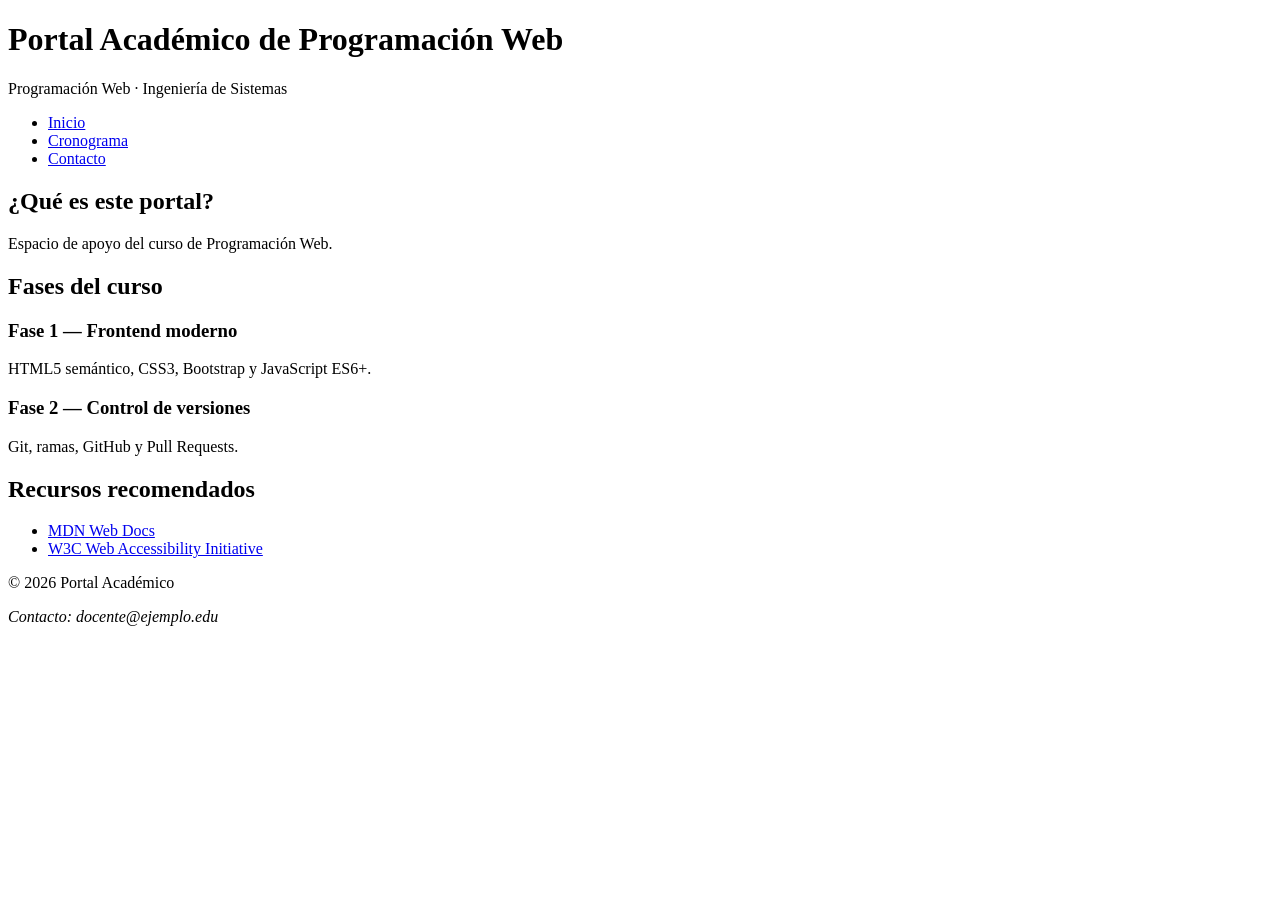
==== portal-academico/index.html @ 8da9298e "Nuevos cambios en el index.html" ====
<!doctype html>
<html lang="es">
  <head>
    <meta charset="UTF-8" />
    <meta name="viewport" content="width=device-width, initial-scale=1.0" />
    <meta
      name="description"
      content="Portal académico del curso de Programación Web"
    />
    <title>Portal Académico | Programación Web</title>
  </head>
<body>
    <header>
        <h1>Portal Académico de Programación Web</h1>
        <p>Programación Web · Ingeniería de Sistemas</p>
    </header>
    <nav aria-label="Menú principal">
        <ul>
            <li><a href="index.html">Inicio</a></li>
            <li><a href="datos.html">Cronograma</a></li>
            <li><a href="contacto.html">Contacto</a></li>
        </ul>
    </nav>
    <main>
        <section aria-labelledby="t-portal">
            <h2 id="t-portal">¿Qué es este portal?</h2>
            <p>Espacio de apoyo del curso de Programación Web.</p>
        </section>
        <section aria-labelledby="t-fases">
            <h2 id="t-fases">Fases del curso</h2>
            <article>
            <h3>Fase 1 — Frontend moderno</h3>
            <p>HTML5 semántico, CSS3, Bootstrap y JavaScript ES6+.</p>
            </article>
        <article>
        <h3>Fase 2 — Control de versiones</h3>
        <p>Git, ramas, GitHub y Pull Requests.</p>
        </article>
        </section>
    
    <aside> 
        <h2>Recursos recomendados</h2> 
        <ul> 
            <li><a href="https://developer.mozilla.org/" target="_blank" rel="noopener">MDN Web Docs</a></li> <li><a href="https://www.w3.org/WAI/" target="_blank" rel="noopener">W3C Web Accessibility Initiative</a></li> 
        </ul>
    </aside>
    </main>
    <footer>
        <p>© 2026 Portal Académico</p>
        <address>Contacto: docente@ejemplo.edu</address>
    </footer>
</body>
</html>
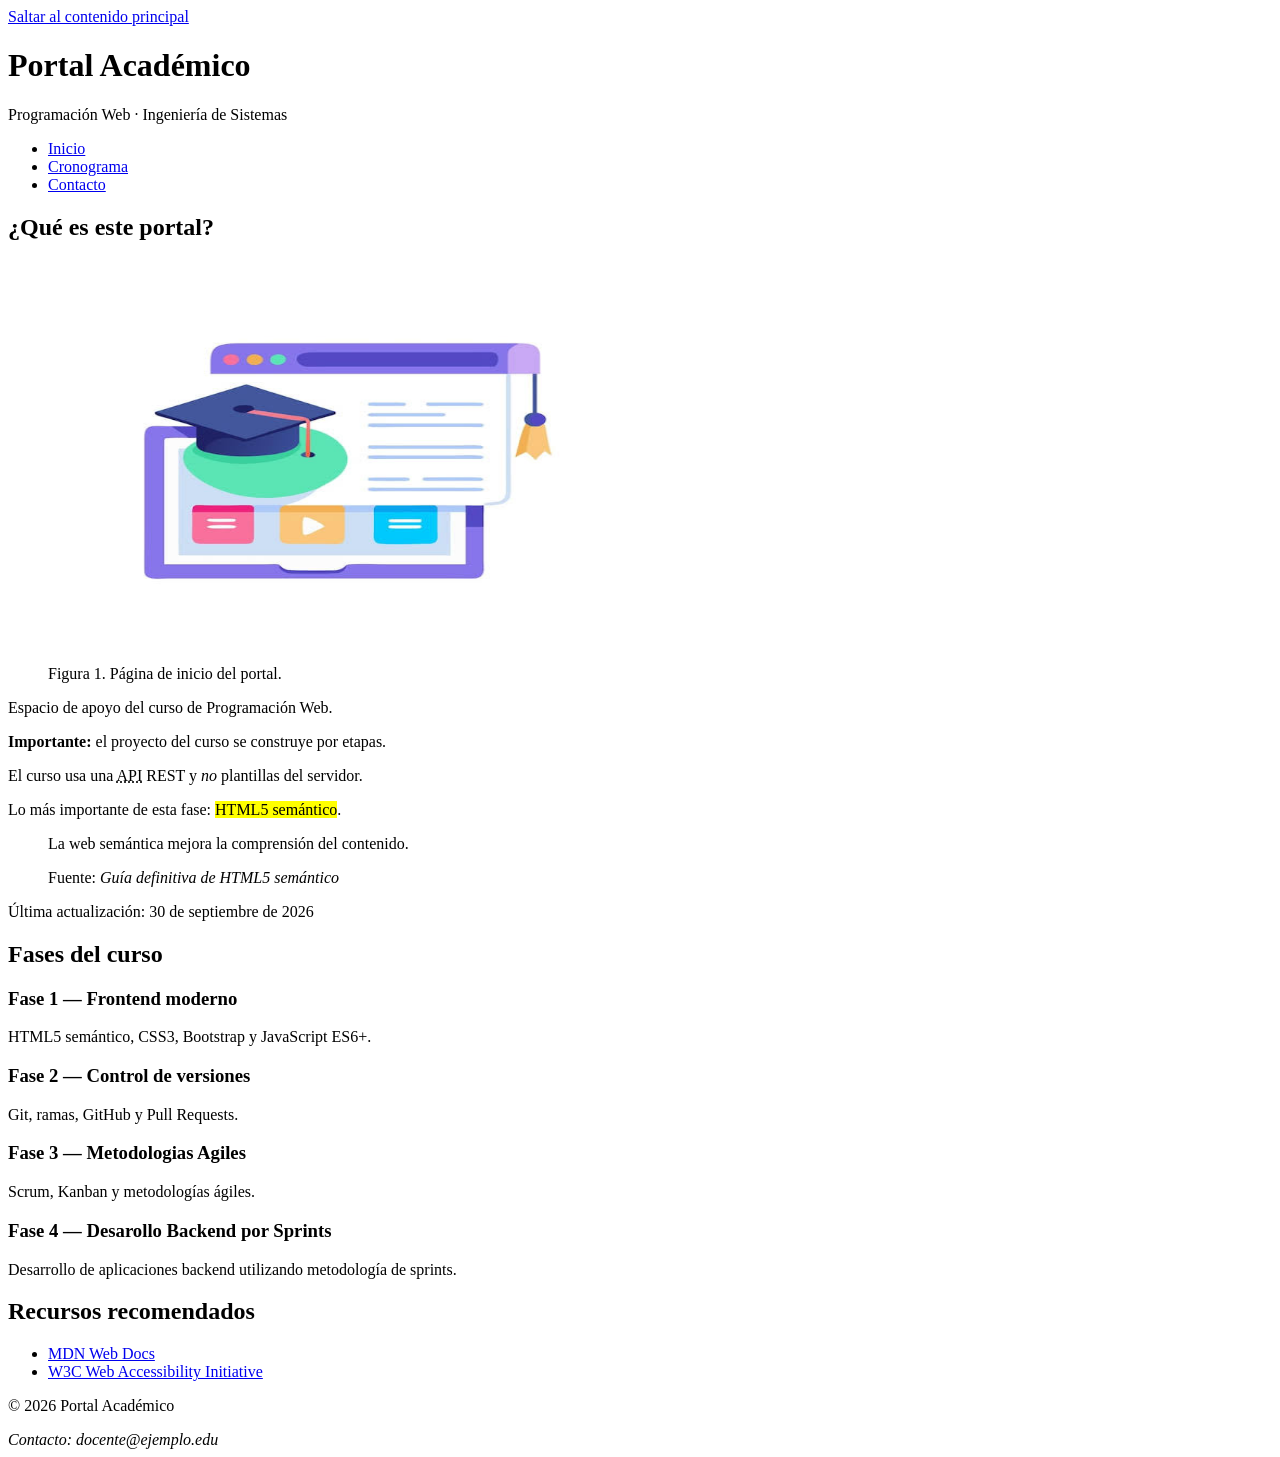
==== commit 0b8f9425: "chore: html semantico terminado, antes de css" ====
--- a/portal-academico/index.html
+++ b/portal-academico/index.html
@@ -9,45 +9,99 @@
     />
     <title>Portal Académico | Programación Web</title>
   </head>
-<body>
+  <body>
+    <a href="#contenido">Saltar al contenido principal</a>
     <header>
-        <h1>Portal Académico de Programación Web</h1>
-        <p>Programación Web · Ingeniería de Sistemas</p>
+      <h1>Portal Académico</h1>
+      <p>Programación Web · Ingeniería de Sistemas</p>
     </header>
     <nav aria-label="Menú principal">
+      <ul>
+        <li><a href="index.html">Inicio</a></li>
+        <li><a href="datos.html">Cronograma</a></li>
+        <li><a href="contacto.html">Contacto</a></li>
+      </ul>
+    </nav>
+    <main id="contenido">
+      <section aria-labelledby="t-portal">
+        <h2 id="t-portal">¿Qué es este portal?</h2>
+        <figure>
+          <img
+            src="img/portal.png"
+            alt="Captura de la página de inicio del portal académico"
+            width="600"
+            height="400"
+          />
+          <figcaption>Figura 1. Página de inicio del portal.</figcaption>
+        </figure>
+        <p>Espacio de apoyo del curso de Programación Web.</p>
+        <p>
+          <strong>Importante:</strong> el proyecto del curso se construye por
+          etapas.
+        </p>
+        <p>
+          El curso usa una
+          <abbr title="Interfaz de Programación de Aplicaciones">API</abbr> REST
+          y <em>no</em> plantillas del servidor.
+        </p>
+        <p>Lo más importante de esta fase: <mark>HTML5 semántico</mark>.</p>
+        <blockquote>
+          <p>La web semántica mejora la comprensión del contenido.</p>
+          <footer>
+            Fuente: <cite>Guía definitiva de HTML5 semántico</cite>
+          </footer>
+        </blockquote>
+        <p>
+          Última actualización:
+          <time datetime="2026-09-30">30 de septiembre de 2026</time>
+        </p>
+      </section>
+
+      <section aria-labelledby="t-fases">
+        <h2 id="t-fases">Fases del curso</h2>
+        <article>
+          <h3>Fase 1 — Frontend moderno</h3>
+          <p>HTML5 semántico, CSS3, Bootstrap y JavaScript ES6+.</p>
+        </article>
+        <article>
+          <h3>Fase 2 — Control de versiones</h3>
+          <p>Git, ramas, GitHub y Pull Requests.</p>
+        </article>
+        <article>
+          <h3>Fase 3 — Metodologias Agiles</h3>
+          <p>Scrum, Kanban y metodologías ágiles.</p>
+        </article>
+        <article>
+          <h3>Fase 4 — Desarollo Backend por Sprints</h3>
+          <p>
+            Desarrollo de aplicaciones backend utilizando metodología de
+            sprints.
+          </p>
+        </article>
+      </section>
+
+      <aside>
+        <h2>Recursos recomendados</h2>
         <ul>
-            <li><a href="index.html">Inicio</a></li>
-            <li><a href="datos.html">Cronograma</a></li>
-            <li><a href="contacto.html">Contacto</a></li>
+          <li>
+            <a
+              href="https://developer.mozilla.org/"
+              target="_blank"
+              rel="noopener"
+              >MDN Web Docs</a
+            >
+          </li>
+          <li>
+            <a href="https://www.w3.org/WAI/" target="_blank" rel="noopener"
+              >W3C Web Accessibility Initiative</a
+            >
+          </li>
         </ul>
-    </nav>
-    <main>
-        <section aria-labelledby="t-portal">
-            <h2 id="t-portal">¿Qué es este portal?</h2>
-            <p>Espacio de apoyo del curso de Programación Web.</p>
-        </section>
-        <section aria-labelledby="t-fases">
-            <h2 id="t-fases">Fases del curso</h2>
-            <article>
-            <h3>Fase 1 — Frontend moderno</h3>
-            <p>HTML5 semántico, CSS3, Bootstrap y JavaScript ES6+.</p>
-            </article>
-        <article>
-        <h3>Fase 2 — Control de versiones</h3>
-        <p>Git, ramas, GitHub y Pull Requests.</p>
-        </article>
-        </section>
-    
-    <aside> 
-        <h2>Recursos recomendados</h2> 
-        <ul> 
-            <li><a href="https://developer.mozilla.org/" target="_blank" rel="noopener">MDN Web Docs</a></li> <li><a href="https://www.w3.org/WAI/" target="_blank" rel="noopener">W3C Web Accessibility Initiative</a></li> 
-        </ul>
-    </aside>
+      </aside>
     </main>
     <footer>
-        <p>© 2026 Portal Académico</p>
-        <address>Contacto: docente@ejemplo.edu</address>
+      <p>© 2026 Portal Académico</p>
+      <address>Contacto: docente@ejemplo.edu</address>
     </footer>
-</body>
+  </body>
 </html>
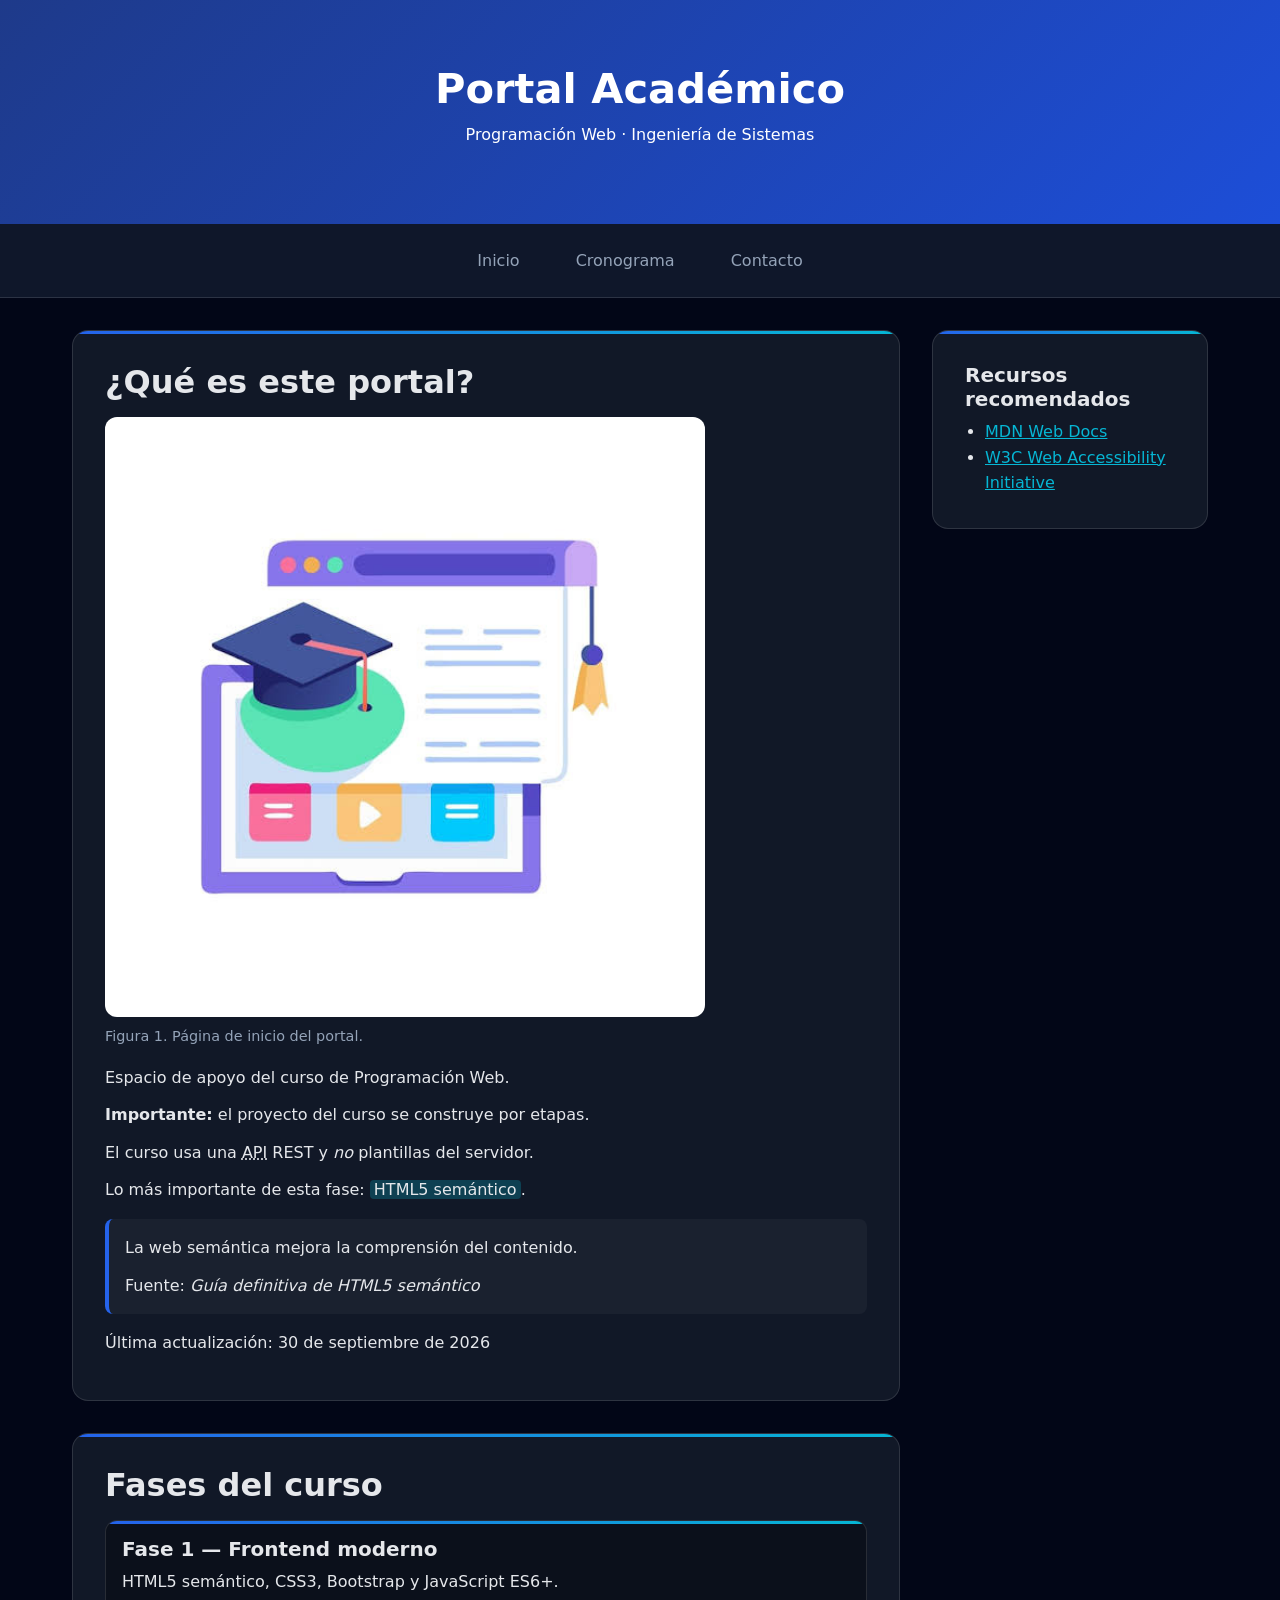
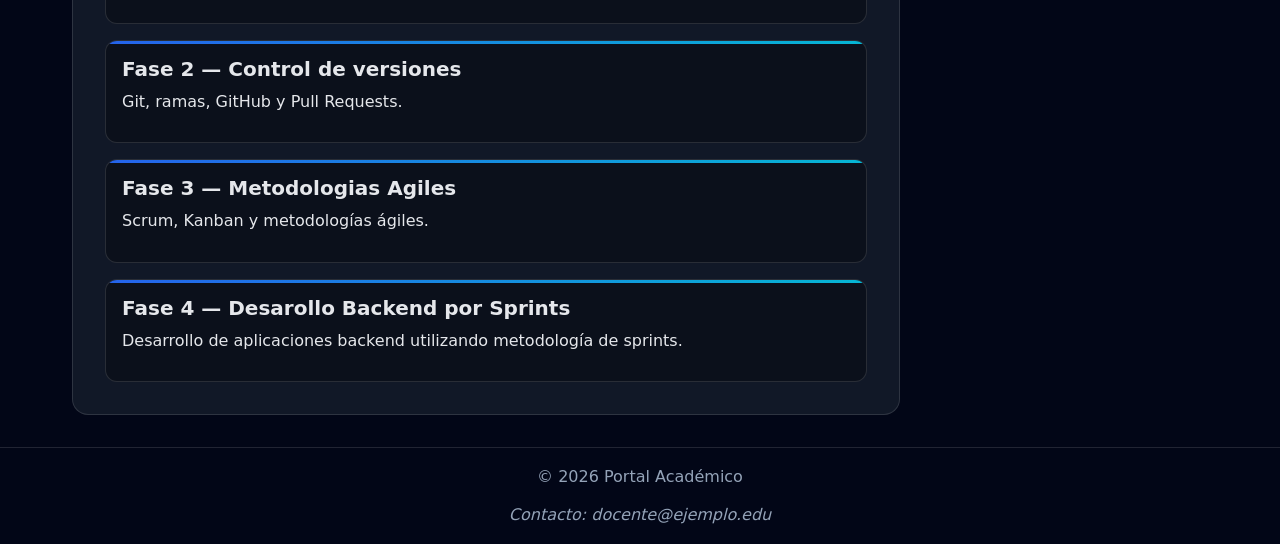
==== commit 0cc9d59b: "Modificación segun taller CSS3" ====
--- a/portal-academico/index.html
+++ b/portal-academico/index.html
@@ -8,79 +8,82 @@
       content="Portal académico del curso de Programación Web"
     />
     <title>Portal Académico | Programación Web</title>
+    <link rel="stylesheet" href="css/styles.css" />
   </head>
   <body>
-    <a href="#contenido">Saltar al contenido principal</a>
+    <a class="skip-link" href="#contenido">Saltar al contenido principal</a>
     <header>
       <h1>Portal Académico</h1>
       <p>Programación Web · Ingeniería de Sistemas</p>
     </header>
     <nav aria-label="Menú principal">
-      <ul>
+      <ul class="nav-list">
         <li><a href="index.html">Inicio</a></li>
         <li><a href="datos.html">Cronograma</a></li>
         <li><a href="contacto.html">Contacto</a></li>
       </ul>
     </nav>
-    <main id="contenido">
-      <section aria-labelledby="t-portal">
-        <h2 id="t-portal">¿Qué es este portal?</h2>
-        <figure>
-          <img
-            src="img/portal.png"
-            alt="Captura de la página de inicio del portal académico"
-            width="600"
-            height="400"
-          />
-          <figcaption>Figura 1. Página de inicio del portal.</figcaption>
-        </figure>
-        <p>Espacio de apoyo del curso de Programación Web.</p>
-        <p>
-          <strong>Importante:</strong> el proyecto del curso se construye por
-          etapas.
-        </p>
-        <p>
-          El curso usa una
-          <abbr title="Interfaz de Programación de Aplicaciones">API</abbr> REST
-          y <em>no</em> plantillas del servidor.
-        </p>
-        <p>Lo más importante de esta fase: <mark>HTML5 semántico</mark>.</p>
-        <blockquote>
-          <p>La web semántica mejora la comprensión del contenido.</p>
-          <footer>
-            Fuente: <cite>Guía definitiva de HTML5 semántico</cite>
-          </footer>
-        </blockquote>
-        <p>
-          Última actualización:
-          <time datetime="2026-09-30">30 de septiembre de 2026</time>
-        </p>
-      </section>
+    <main id="contenido" class="layout-2col">
+      <div class="content">
+        <section class="card" aria-labelledby="t-portal">
+          <h2 id="t-portal">¿Qué es este portal?</h2>
+          <figure>
+            <img
+              src="img/portal.png"
+              alt="Captura de la página de inicio del portal académico"
+              width="600"
+              height="400"
+            />
+            <figcaption>Figura 1. Página de inicio del portal.</figcaption>
+          </figure>
+          <p>Espacio de apoyo del curso de Programación Web.</p>
+          <p>
+            <strong>Importante:</strong> el proyecto del curso se construye por
+            etapas.
+          </p>
+          <p>
+            El curso usa una
+            <abbr title="Interfaz de Programación de Aplicaciones">API</abbr>
+            REST y <em>no</em> plantillas del servidor.
+          </p>
+          <p>Lo más importante de esta fase: <mark>HTML5 semántico</mark>.</p>
+          <blockquote>
+            <p>La web semántica mejora la comprensión del contenido.</p>
+            <footer>
+              Fuente: <cite>Guía definitiva de HTML5 semántico</cite>
+            </footer>
+          </blockquote>
+          <p>
+            Última actualización:
+            <time datetime="2026-09-30">30 de septiembre de 2026</time>
+          </p>
+        </section>
 
-      <section aria-labelledby="t-fases">
-        <h2 id="t-fases">Fases del curso</h2>
-        <article>
-          <h3>Fase 1 — Frontend moderno</h3>
-          <p>HTML5 semántico, CSS3, Bootstrap y JavaScript ES6+.</p>
-        </article>
-        <article>
-          <h3>Fase 2 — Control de versiones</h3>
-          <p>Git, ramas, GitHub y Pull Requests.</p>
-        </article>
-        <article>
-          <h3>Fase 3 — Metodologias Agiles</h3>
-          <p>Scrum, Kanban y metodologías ágiles.</p>
-        </article>
-        <article>
-          <h3>Fase 4 — Desarollo Backend por Sprints</h3>
-          <p>
-            Desarrollo de aplicaciones backend utilizando metodología de
-            sprints.
-          </p>
-        </article>
-      </section>
+        <section class="card" aria-labelledby="t-fases">
+          <h2 id="t-fases">Fases del curso</h2>
+          <article class="card">
+            <h3>Fase 1 — Frontend moderno</h3>
+            <p>HTML5 semántico, CSS3, Bootstrap y JavaScript ES6+.</p>
+          </article>
+          <article class="card">
+            <h3>Fase 2 — Control de versiones</h3>
+            <p>Git, ramas, GitHub y Pull Requests.</p>
+          </article>
+          <article class="card">
+            <h3>Fase 3 — Metodologias Agiles</h3>
+            <p>Scrum, Kanban y metodologías ágiles.</p>
+          </article>
+          <article class="card">
+            <h3>Fase 4 — Desarollo Backend por Sprints</h3>
+            <p>
+              Desarrollo de aplicaciones backend utilizando metodología de
+              sprints.
+            </p>
+          </article>
+        </section>
+      </div>
 
-      <aside>
+      <aside class="sidebar card">
         <h2>Recursos recomendados</h2>
         <ul>
           <li>
--- a/portal-academico/css/styles.css
+++ b/portal-academico/css/styles.css
@@ -0,0 +1,324 @@
+/* ===== 1. VARIABLES ===== */
+:root {
+  --bg: #020617;
+  --surface: #0f172a;
+  --card: #111827;
+  --primary: #2563eb;
+  --primary-dark: #1d4ed8;
+  --secondary: #06b6d4;
+  --text: #e5e7eb;
+  --muted: #94a3b8;
+  --border: rgba(255, 255, 255, 0.12);
+  --radius: 16px;
+  --transition: 0.3s ease;
+}
+
+/* ===== RESET Y BASE ===== */
+*,
+*::before,
+*::after {
+  margin: 0;
+  padding: 0;
+  box-sizing: border-box;
+}
+body {
+  font-family: system-ui, Arial, sans-serif;
+  background: var(--bg);
+  color: var(--text);
+  line-height: 1.6;
+}
+h1 {
+  font-size: clamp(2rem, 5vw, 2.6rem);
+}
+h2 {
+  font-size: clamp(1.5rem, 3vw, 2rem);
+}
+h3 {
+  font-size: 1.25rem;
+}
+h1,
+h2,
+h3 {
+  line-height: 1.2;
+  margin-bottom: 0.5rem;
+}
+p {
+  margin-bottom: 0.75rem;
+}
+main p {
+  max-width: 70ch;
+}
+main ul {
+  padding-left: 1.25rem;
+}
+a {
+  color: var(--secondary);
+}
+
+/* ===== 2. BOX MODEL: HEADER, MAIN Y FOOTER ===== */
+body > header {
+  padding: 3rem 1rem;
+  text-align: center;
+  background: linear-gradient(135deg, #1e3a8a, #1d4ed8);
+  color: white;
+}
+main {
+  width: min(100%, 1200px);
+  margin-inline: auto;
+  padding: clamp(1rem, 3vw, 2rem);
+}
+body > footer {
+  padding: 1rem;
+  text-align: center;
+  color: var(--muted);
+  border-top: 1px solid var(--border);
+}
+
+/* ===== 3. FLEXBOX: MENÚ ===== */
+nav {
+  background: var(--surface);
+  border-bottom: 1px solid var(--border);
+}
+.nav-list {
+  display: flex;
+  flex-wrap: wrap;
+  justify-content: center;
+  gap: 1rem;
+  padding: 1rem;
+  list-style: none;
+}
+.nav-list a {
+  display: block;
+  padding: 0.5rem 1rem;
+  border-radius: 8px;
+  color: var(--muted);
+  text-decoration: none;
+  transition:
+    background var(--transition),
+    color var(--transition);
+}
+
+/* ===== FLEXBOX EN VERTICAL: PIE DE PÁGINA AL FONDO ===== */
+body {
+  min-height: 100vh;
+  display: flex;
+  flex-direction: column;
+}
+main {
+  flex: 1;
+}
+
+/* ===== 4. GRID: CONTENIDO + SIDEBAR ===== */
+.layout-2col {
+  display: grid;
+  gap: 2rem;
+}
+.content {
+  display: grid;
+  gap: 2rem;
+}
+.sidebar h2 {
+  font-size: 1.25rem;
+}
+
+@media (min-width: 900px) {
+  .layout-2col {
+    grid-template-columns: 3fr 1fr;
+    align-items: start;
+  }
+}
+
+/* ===== MULTIMEDIA FLUIDA ===== */
+img,
+video {
+  display: block;
+  max-width: 100%;
+  height: auto;
+  border-radius: 12px;
+}
+audio {
+  width: 100%;
+}
+figure {
+  margin: 1rem 0;
+}
+figcaption {
+  margin-top: 0.5rem;
+  font-size: 0.9rem;
+  color: var(--muted);
+}
+
+/* ===== 6. COMPONENTE: CARD ===== */
+.card {
+  position: relative;
+  overflow: hidden;
+  padding: 1.5rem;
+  background: var(--card);
+  border: 1px solid var(--border);
+  border-radius: var(--radius);
+  transition:
+    transform var(--transition),
+    box-shadow var(--transition);
+}
+.card::before {
+  content: "";
+  position: absolute;
+  inset: 0 0 auto 0;
+  height: 3px;
+  background: linear-gradient(90deg, var(--primary), var(--secondary));
+}
+.card article {
+  margin-top: 1rem;
+  padding: 1rem;
+  border-radius: 12px;
+  background: rgba(0, 0, 0, 0.3);
+}
+blockquote {
+  margin: 1rem 0;
+  padding: 1rem;
+  border-left: 4px solid var(--primary);
+  border-radius: 8px;
+  background: rgba(255, 255, 255, 0.04);
+}
+mark {
+  padding: 0 0.25rem;
+  border-radius: 4px;
+  background: rgba(6, 182, 212, 0.25);
+  color: var(--text);
+}
+
+/* ===== 7. INTERACCIÓN ===== */
+.nav-list a:hover,
+.nav-list a:focus-visible {
+  background: rgba(37, 99, 235, 0.25);
+  color: white;
+}
+.card:hover {
+  transform: translateY(-4px);
+  box-shadow: 0 10px 30px rgba(0, 0, 0, 0.4);
+}
+a:hover {
+  text-decoration: underline;
+}
+a:focus-visible,
+button:focus-visible,
+input:focus-visible,
+select:focus-visible,
+textarea:focus-visible {
+  outline: 3px solid var(--secondary);
+  outline-offset: 2px;
+}
+
+/* ===== 8. ACCESIBILIDAD ===== */
+.skip-link {
+  position: absolute;
+  left: -9999px;
+}
+.skip-link:focus {
+  left: 1rem;
+  top: 1rem;
+  z-index: 10;
+  padding: 0.5rem 1rem;
+  background: var(--primary);
+  color: white;
+}
+@media (prefers-reduced-motion: reduce) {
+  .card,
+  .nav-list a,
+  button {
+    transition: none;
+  }
+  .card:hover {
+    transform: none;
+  }
+}
+
+/* ===== TABLAS ===== */
+.tabla-responsive {
+  overflow-x: auto;
+}
+table {
+  width: 100%;
+  border-collapse: collapse;
+}
+caption {
+  padding: 0.5rem 0;
+  text-align: left;
+  color: var(--muted);
+}
+th,
+td {
+  padding: 0.75rem 1rem;
+  text-align: left;
+  border-bottom: 1px solid var(--border);
+}
+thead th {
+  background: var(--surface);
+}
+tbody tr:nth-child(even) {
+  background: rgba(255, 255, 255, 0.03);
+}
+tbody tr:hover {
+  background: rgba(37, 99, 235, 0.15);
+}
+
+/* ===== FORMULARIOS ===== */
+form {
+  display: flex;
+  flex-direction: column;
+  gap: 0.75rem;
+}
+fieldset {
+  display: flex;
+  flex-direction: column;
+  gap: 0.5rem;
+  padding: 1rem;
+  border: 1px solid var(--border);
+  border-radius: 12px;
+}
+legend {
+  padding: 0 0.5rem;
+  color: var(--muted);
+}
+input,
+select,
+textarea {
+  width: 100%;
+  padding: 0.6rem 0.75rem;
+  border: 1px solid var(--border);
+  border-radius: 8px;
+  background: rgba(0, 0, 0, 0.4);
+  color: var(--text);
+  font: inherit;
+}
+button {
+  padding: 0.7rem 1.2rem;
+  border: none;
+  border-radius: 10px;
+  background: var(--primary-dark);
+  color: white;
+  font: inherit;
+  cursor: pointer;
+}
+button:hover {
+  background: var(--primary);
+}
+
+/* ===== EXCEPCIÓN PARA RADIO Y CHECKBOX ===== */
+input[type="radio"],
+input[type="checkbox"] {
+  width: auto;
+}
+
+/* ===== 5. RESPONSIVE (mobile-first) ===== */
+@media (min-width: 768px) {
+  body > header {
+    padding: 4rem 2rem;
+  }
+  .nav-list {
+    gap: 1.5rem;
+  }
+  .card {
+    padding: 2rem;
+  }
+}
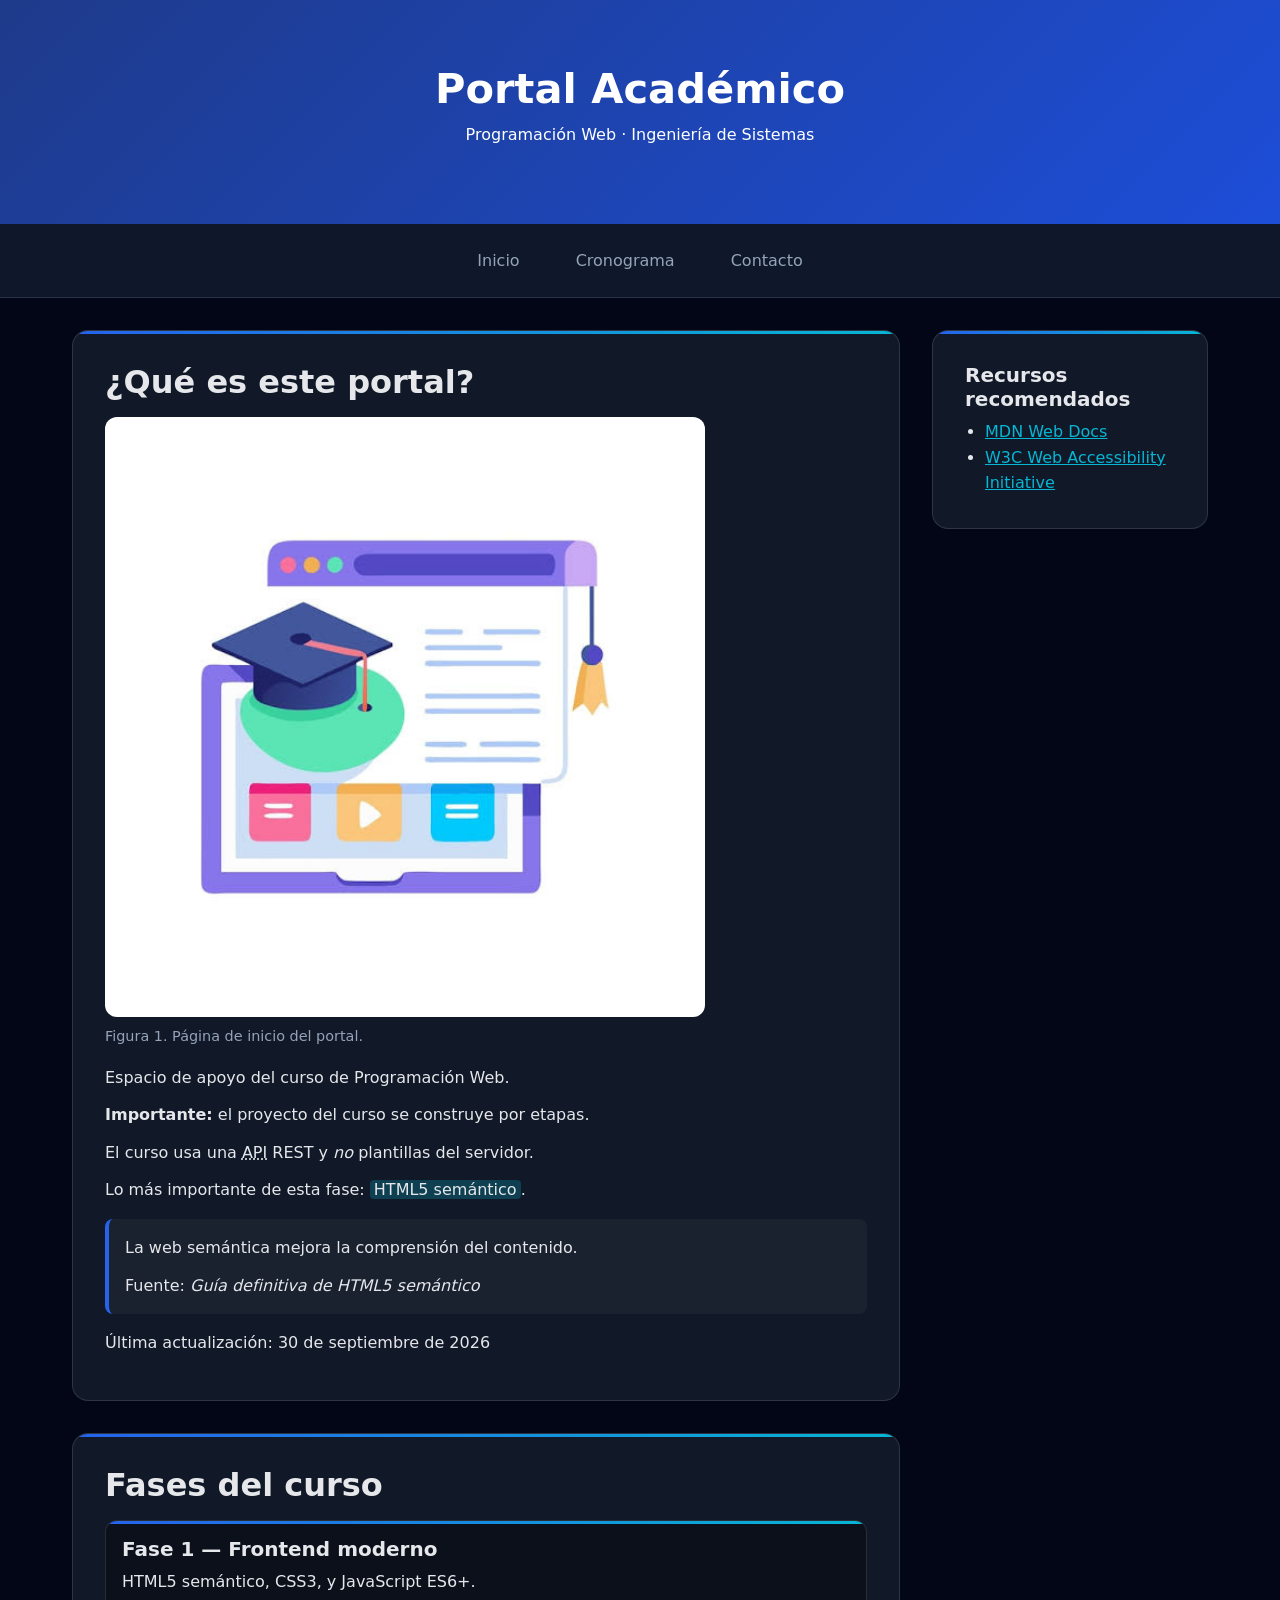
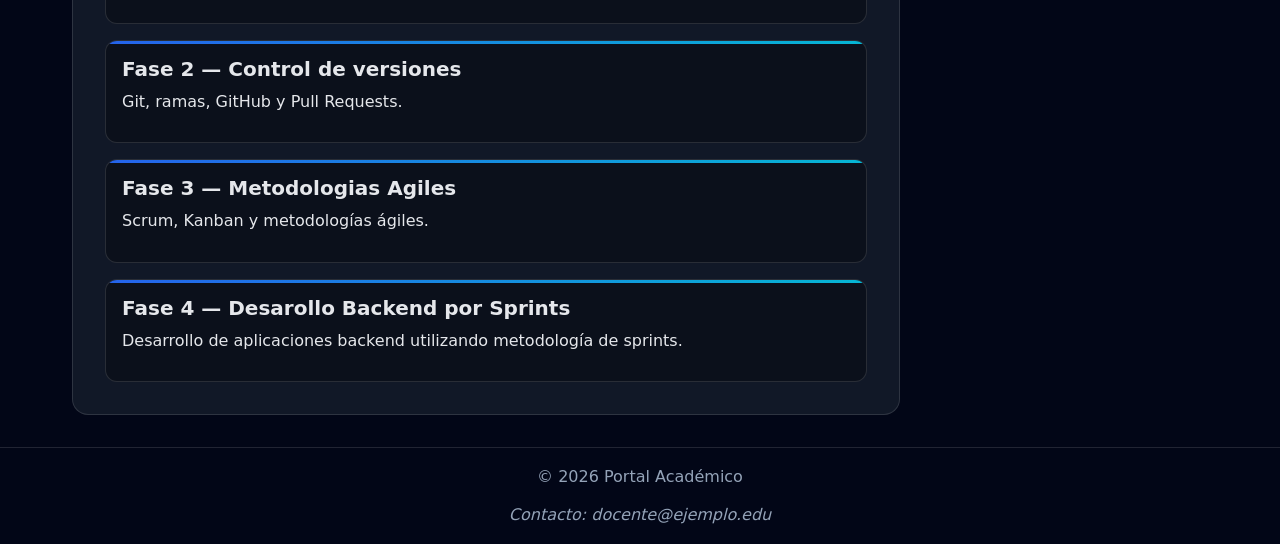
==== commit d2fb8e50: "Cambio de palabra en index.html" ====
--- a/portal-academico/index.html
+++ b/portal-academico/index.html
@@ -63,7 +63,7 @@
           <h2 id="t-fases">Fases del curso</h2>
           <article class="card">
             <h3>Fase 1 — Frontend moderno</h3>
-            <p>HTML5 semántico, CSS3, Bootstrap y JavaScript ES6+.</p>
+            <p>HTML5 semántico, CSS3, y JavaScript ES6+.</p>
           </article>
           <article class="card">
             <h3>Fase 2 — Control de versiones</h3>
